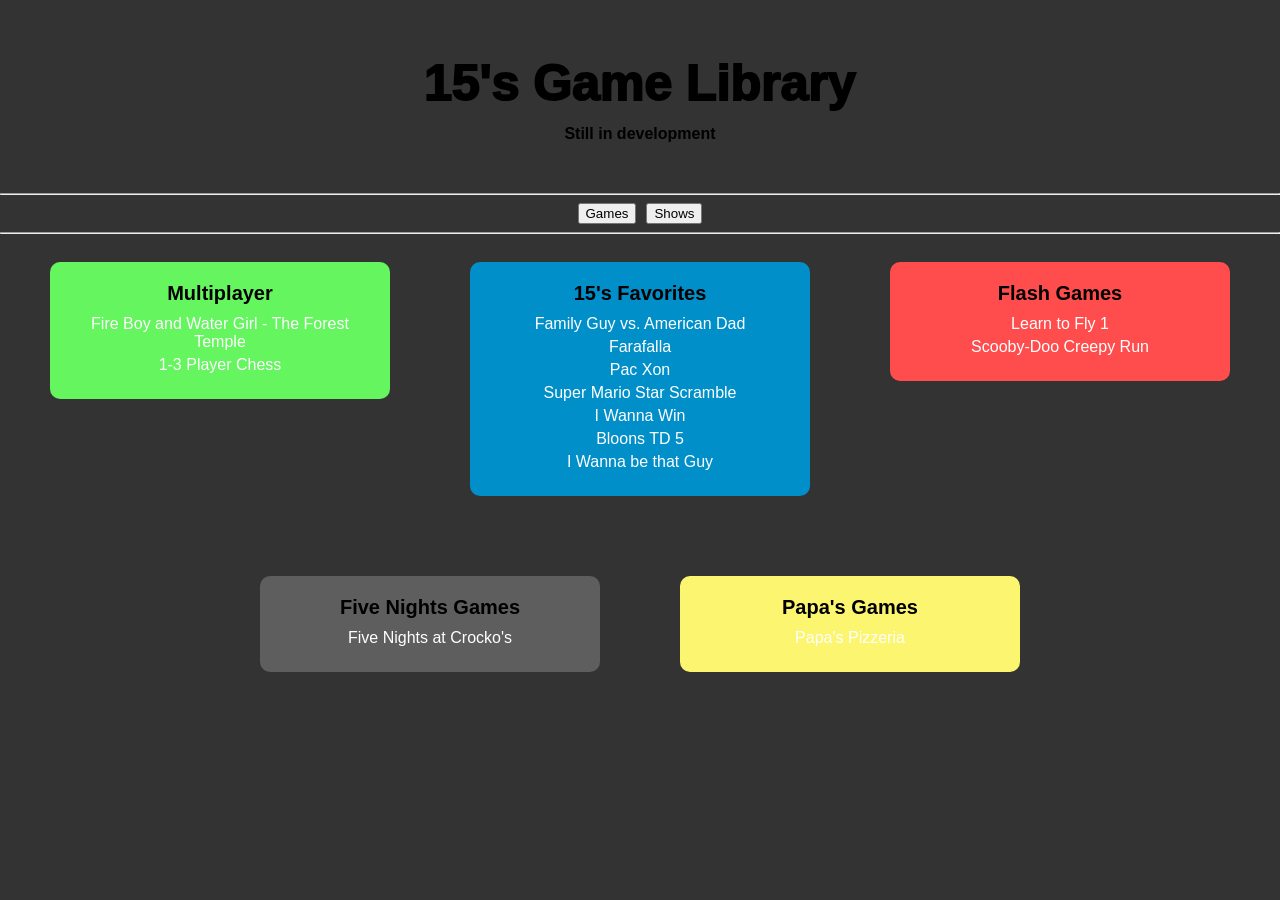
==== index.html @ 6df3da01 "Update index.html" ====
<!DOCTYPE html>
<html>
<head>
    <title>15's Library</title>
    
    <style>
        body {
            background-color: #333;
            margin: 0;
            font-family: Arial, Helvetica, sans-serif;
        }

        h1 {
            animation: colorChange 0.5s infinite;
            text-align: center;
            transform: translateY(20px);
            -webkit-text-stroke: 2px black;
            font-size: 50px;
        }

        @keyframes colorChange {
            0%   { color: red; }
            25%  { color: blue; }
            50%  { color: green; }
            75%  { color: orange; }
            100% { color: red; }
        }

        .parent {
            display: flex;
            justify-content: center;
            gap: 10px;
        }

        .list-box-wrapper {
            text-align: center;
        }

        .list-container {
            display: flex;
            justify-content: center;
            align-items: flex-start;
            gap: 40px;
            flex-wrap: wrap;
        }

        .list-box {
            background-color: #008FC9;
            padding: 20px;
            display: inline-block;
            border-radius: 10px;
            margin: 20px;
            text-align: left;
            width: 300px;
        }

        .list-box.DualPlayer {
            background-color: #64F55F;
        }

        .list-box.papas {
            background-color: #FCF56F;
        }

        .list-box.flash {
            background-color: #FF4D4D;
        }

        .list-box.fnaf {
            background-color: #5E5E5E;
        }

        .list-title {
            font-weight: bold;
            color: black;
            font-size: 20px;
            margin-bottom: 10px;
            text-align: center;
        }

        .game-list a {
            display: block;
            text-decoration: none;
            color: white;
            margin: 5px 0;
            font-size: 16px;
            text-align: center;
        }

        .game-list a:hover {
            text-decoration: underline;
        }
    </style>
</head>
<body>

    <h1>15's Game Library</h1>
    <h4 style="text-align:center;">Still in development</h4>
    <hr style="margin-top: 50px;">

    <div class="parent">
        <button>Games</button>
        <button>Shows</button>
    </div>

    <hr>

    <div class="list-box-wrapper">
        <div class="list-container">

            <div class="list-box DualPlayer">
                <div class="list-title">Multiplayer</div>
                <div class="game-list">
                    <a href="/15sLibrary/FBandWGinTFT">Fire Boy and Water Girl - The Forest Temple</a>
                    <a href="/15sLibrary/Chess">1-3 Player Chess</a>
                </div>
            </div>

            <div class="list-box">
                <div class="list-title">15's Favorites</div>
                <div class="game-list">
                    <a href="/15sLibrary/fvm/">Family Guy vs. American Dad</a>
                    <a href="/15sLibrary/Farafalla/">Farafalla</a>
                    <a href="/15sLibrary/PacXon/">Pac Xon</a>
                    <a href="/15sLibrary/SMBstarscramble/">Super Mario Star Scramble</a>
                    <a href="/15sLibrary/IWannaWin/">I Wanna Win</a>
                    <a href="/15sLibrary/BTD5/">Bloons TD 5</a>
                    <a href="/15sLibrary/Iwannabethatguy/">I Wanna be that Guy</a>
                </div>
            </div>

            <div class="list-box flash">
                <div class="list-title">Flash Games</div>
                <div class="game-list">
                    <a href="/15sLibrary/LTF/">Learn to Fly 1</a>
                    <a href="/15sLibrary/ScoobyDooCreepyRun/">Scooby-Doo Creepy Run</a>
                </div>
            </div>

            <div class="list-box fnaf">
                <div class="list-title">Five Nights Games</div>
                <div class="game-list">
                    <a href="/15sLibrary/FiveNightsAtCrockos/">Five Nights at Crocko's</a>
                </div>
            </div>

            <div class="list-box papas">
                <div class="list-title">Papa's Games</div>
                <div class="game-list">
                    <a href="/15sLibrary/PapasPizzaria">Papa's Pizzeria</a>
                </div>
            </div>

        </div>
    </div>

</body>
</html>
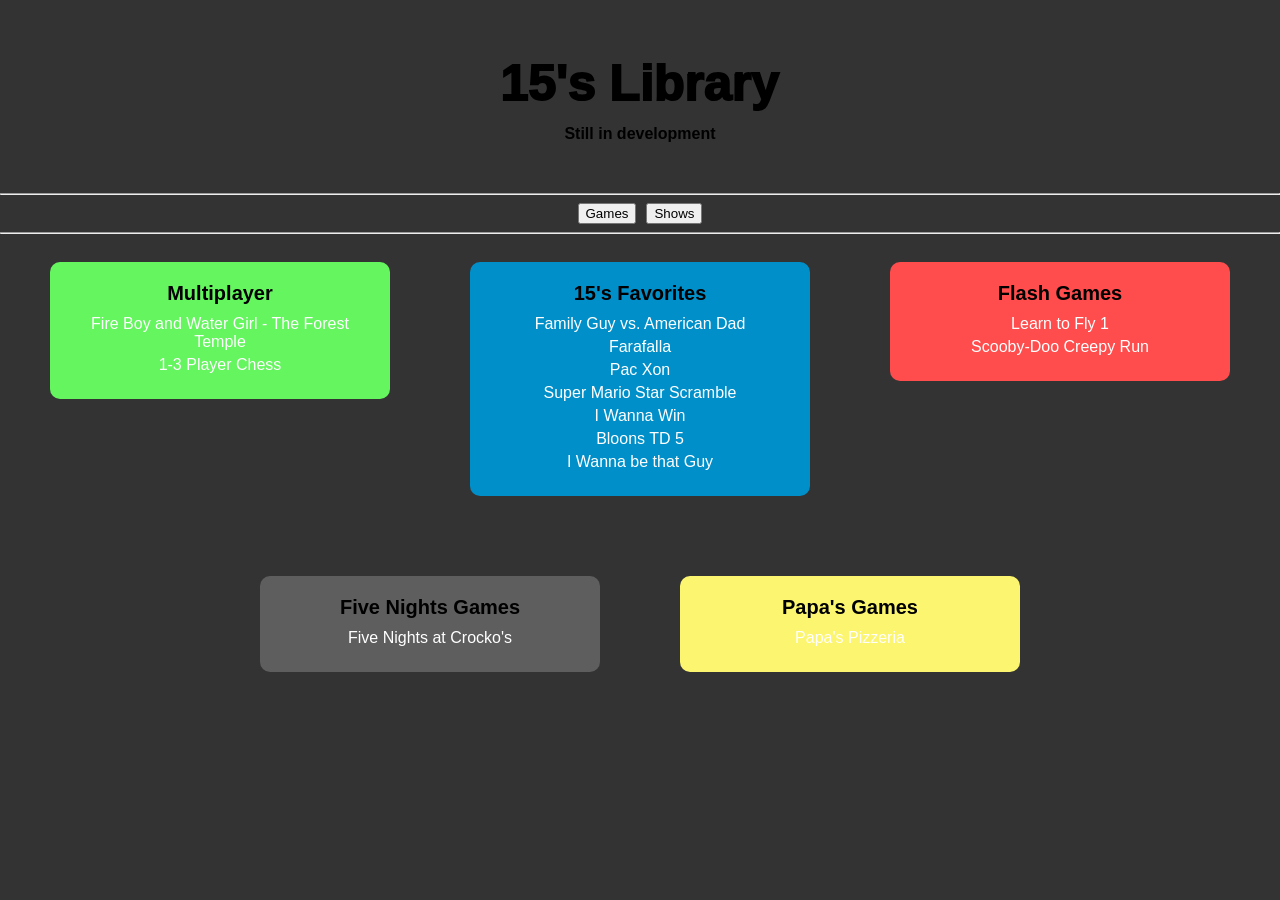
==== commit 16767689: "Update index.html" ====
--- a/index.html
+++ b/index.html
@@ -94,7 +94,7 @@
 </head>
 <body>
 
-    <h1>15's Game Library</h1>
+    <h1>15's Library</h1>
     <h4 style="text-align:center;">Still in development</h4>
     <hr style="margin-top: 50px;">
 
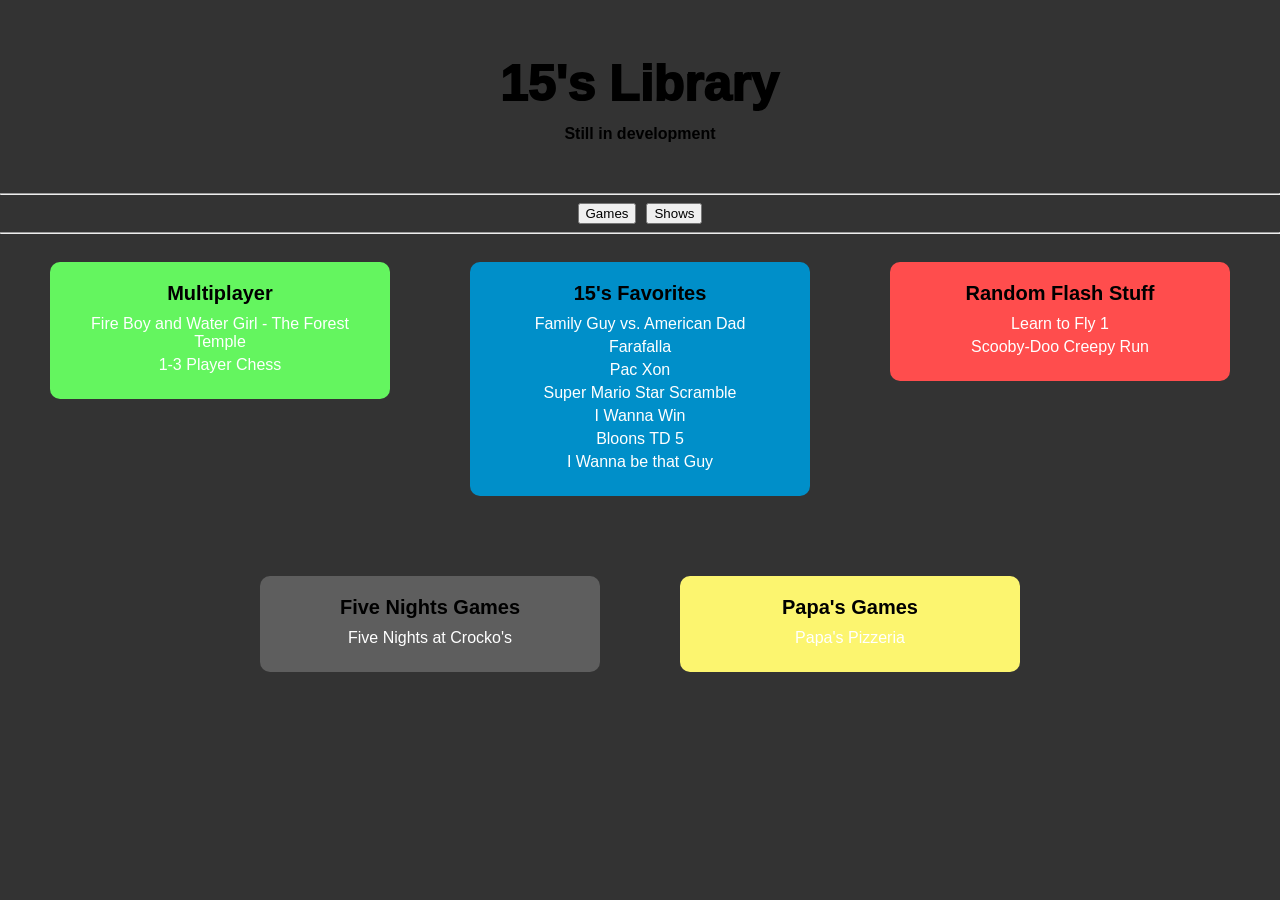
==== commit ae7a6694: "Update index.html" ====
--- a/index.html
+++ b/index.html
@@ -130,7 +130,7 @@
             </div>
 
             <div class="list-box flash">
-                <div class="list-title">Flash Games</div>
+                <div class="list-title">Random Flash Stuff</div>
                 <div class="game-list">
                     <a href="/15sLibrary/LTF/">Learn to Fly 1</a>
                     <a href="/15sLibrary/ScoobyDooCreepyRun/">Scooby-Doo Creepy Run</a>
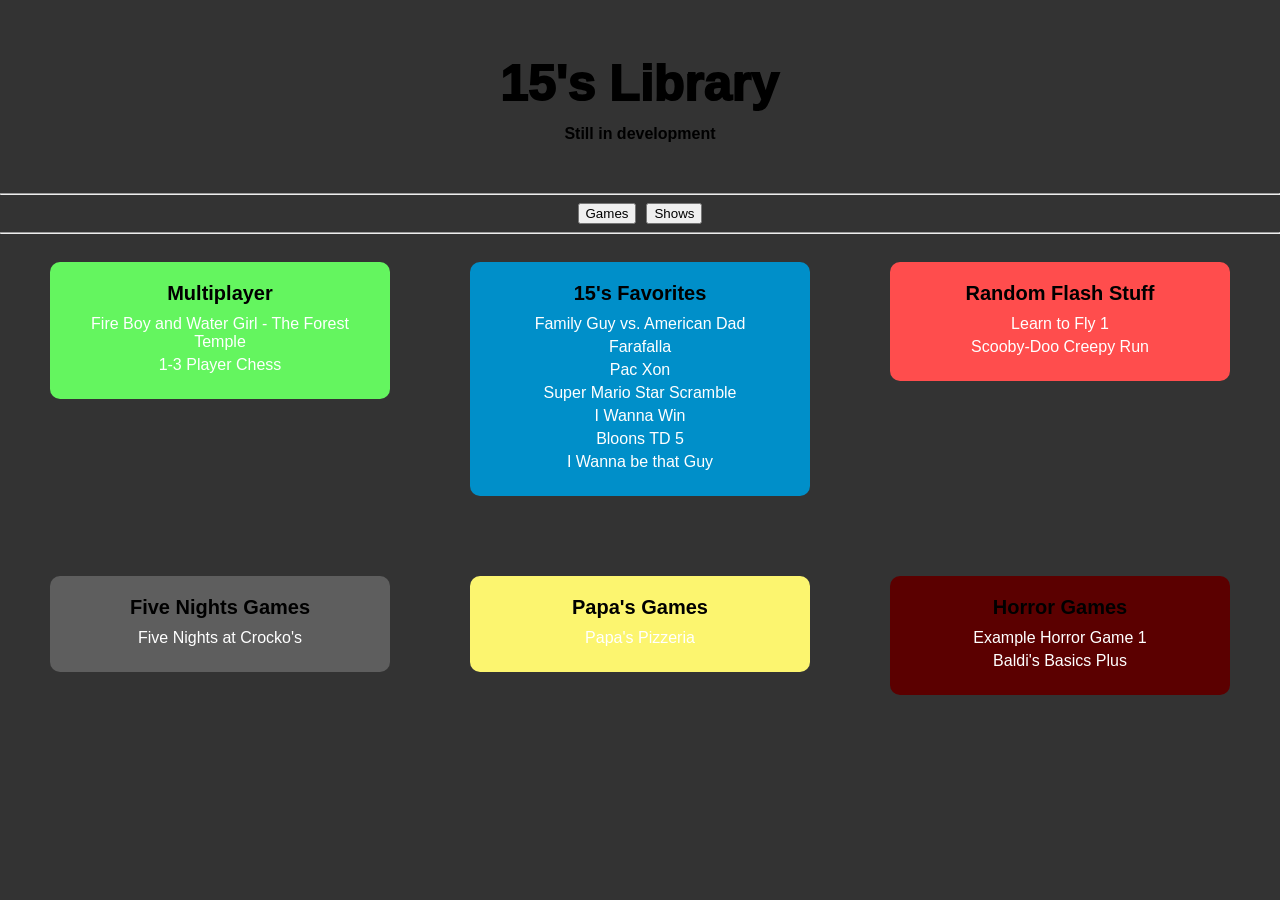
==== commit b8802243: "Update index.html" ====
--- a/index.html
+++ b/index.html
@@ -68,6 +68,10 @@
 
         .list-box.fnaf {
             background-color: #5E5E5E;
+        }
+
+        .list-box.horror {
+            background-color: #5B0000; /* dark red */
         }
 
         .list-title {
@@ -150,6 +154,13 @@
                     <a href="/15sLibrary/PapasPizzaria">Papa's Pizzeria</a>
                 </div>
             </div>
+            <div class="list-box horror">
+                <div class="list-title">Horror Games</div>
+                <div class="game-list">
+                    <a href="/15sLibrary/ExampleHorror1/">Example Horror Game 1</a>
+                    <a href="/15sLibrary/BBP/">Baldi's Basics Plus</a>
+                </div>
+             </div>
 
         </div>
     </div>
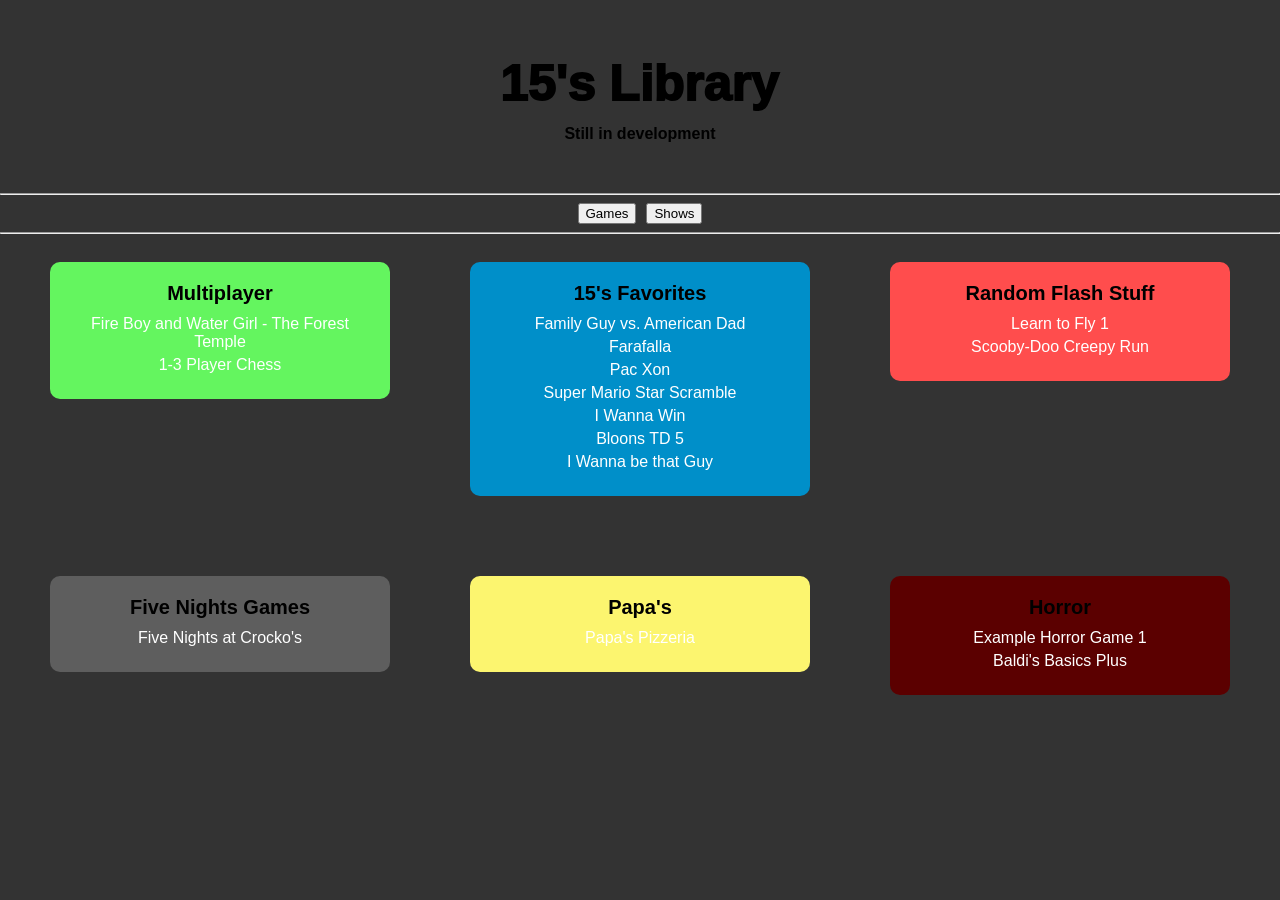
==== commit c08b0742: "Update index.html" ====
--- a/index.html
+++ b/index.html
@@ -149,13 +149,13 @@
             </div>
 
             <div class="list-box papas">
-                <div class="list-title">Papa's Games</div>
+                <div class="list-title">Papa's</div>
                 <div class="game-list">
                     <a href="/15sLibrary/PapasPizzaria">Papa's Pizzeria</a>
                 </div>
             </div>
             <div class="list-box horror">
-                <div class="list-title">Horror Games</div>
+                <div class="list-title">Horror</div>
                 <div class="game-list">
                     <a href="/15sLibrary/ExampleHorror1/">Example Horror Game 1</a>
                     <a href="/15sLibrary/BBP/">Baldi's Basics Plus</a>
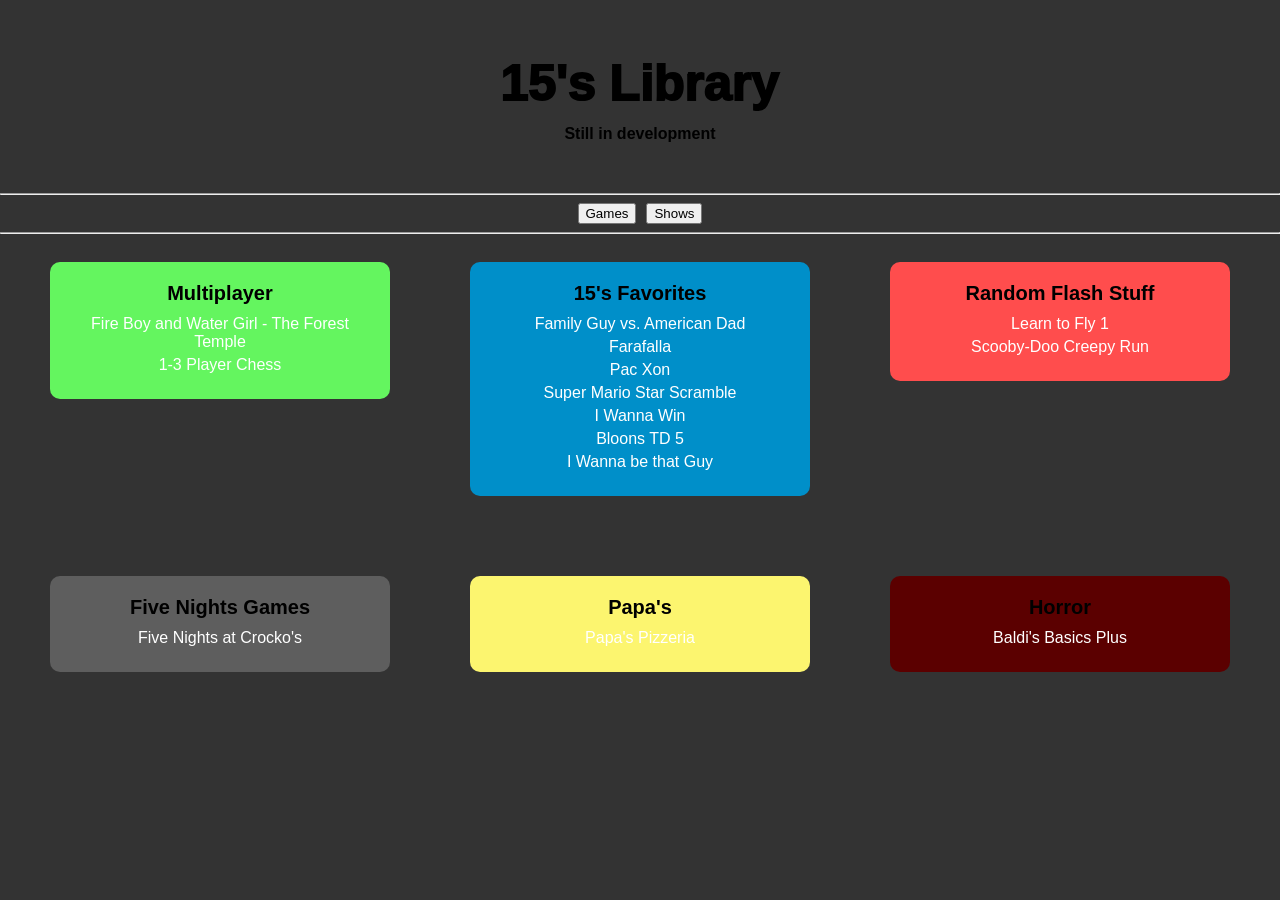
==== commit 5514fb60: "Update index.html" ====
--- a/index.html
+++ b/index.html
@@ -157,7 +157,6 @@
             <div class="list-box horror">
                 <div class="list-title">Horror</div>
                 <div class="game-list">
-                    <a href="/15sLibrary/ExampleHorror1/">Example Horror Game 1</a>
                     <a href="/15sLibrary/BBP/">Baldi's Basics Plus</a>
                 </div>
              </div>
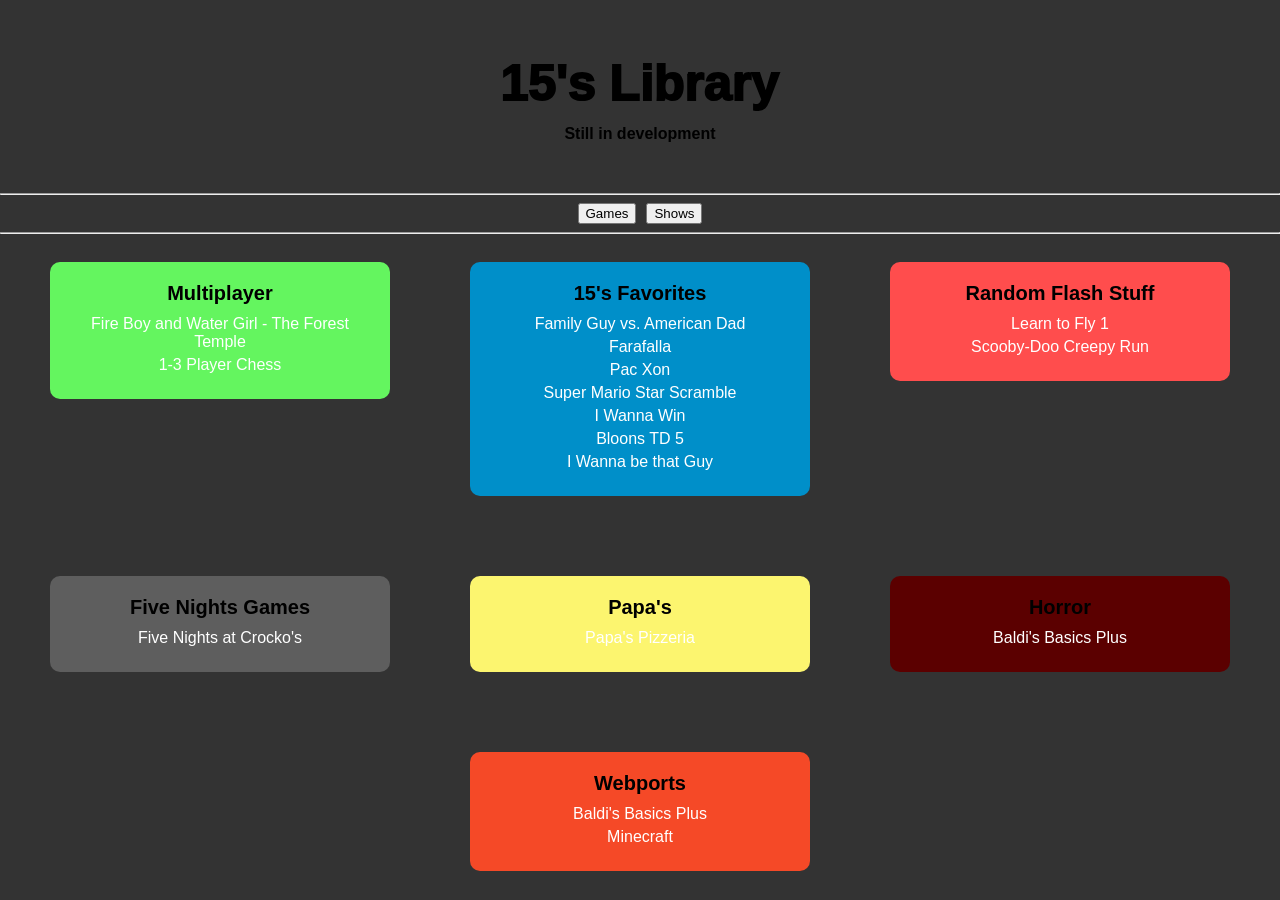
==== commit 9b3231f3: "Update index.html" ====
--- a/index.html
+++ b/index.html
@@ -71,7 +71,11 @@
         }
 
         .list-box.horror {
-            background-color: #5B0000; /* dark red */
+            background-color: #5B0000;
+        }
+        
+        .list-box.Webports {
+            background-color:#F54927;/
         }
 
         .list-title {
@@ -160,6 +164,13 @@
                     <a href="/15sLibrary/BBP/">Baldi's Basics Plus</a>
                 </div>
              </div>
+            <div class="list-box Webports">
+                <div class="list-title">Webports</div>
+                <div class="game-list">
+                    <a href="/15sLibrary/BBP/">Baldi's Basics Plus</a>
+                    <a href="/15sLibrary/Minecraft/">Minecraft</a>
+                </div>
+             </div>
 
         </div>
     </div>
